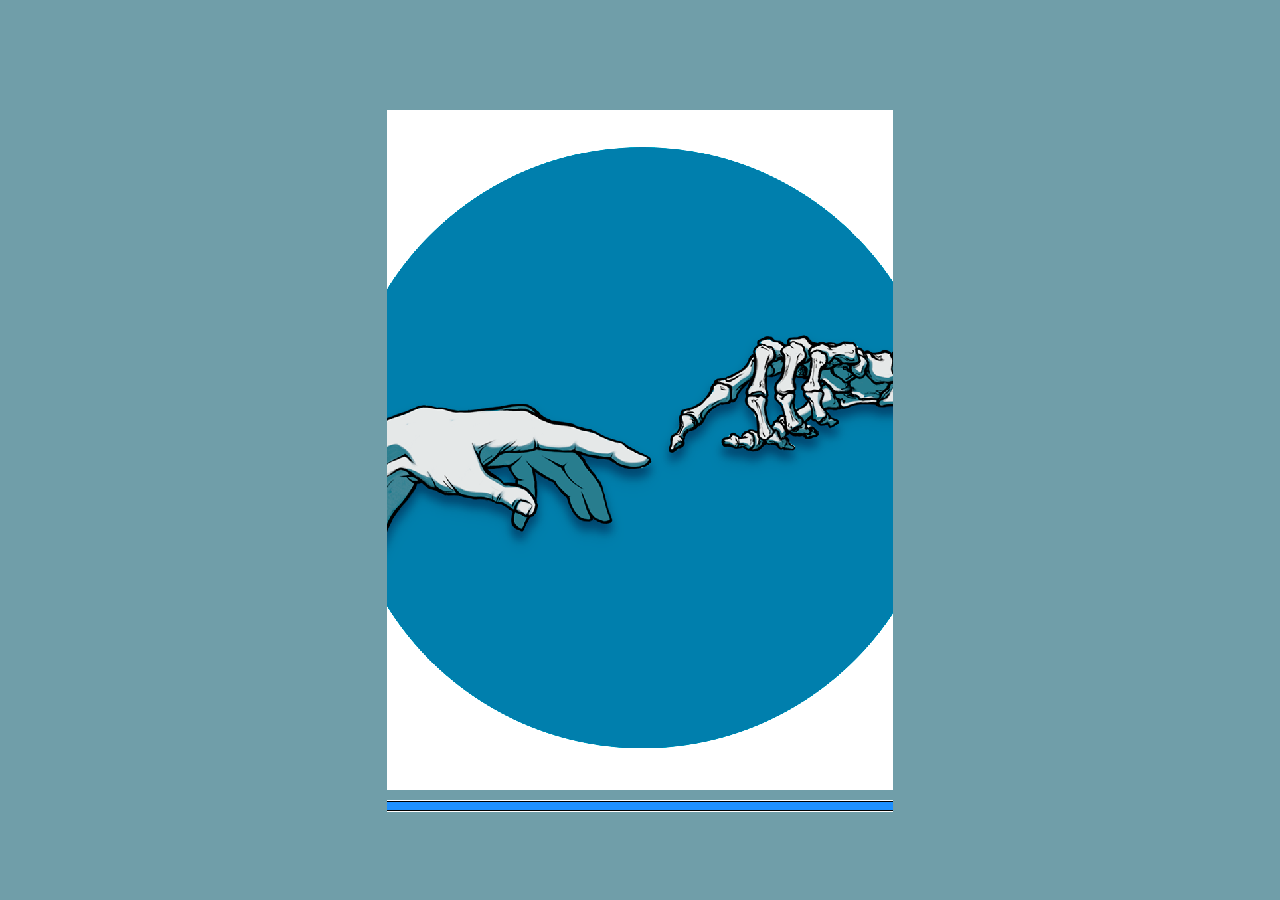
==== index.html @ fa3a1294 "New Life 2 Reload: Telegram Mini App build 1.7.3.0-tg HTML5 export with Telegram integration: AdsGra" ====
<!DOCTYPE html>
<html>
<head>
    <meta charset="UTF-8">
	<title>New Life 2. Reload</title>
	<meta name="viewport" content="width=device-width, initial-scale=1.0, maximum-scale=1.0, minimum-scale=1.0, user-scalable=no">
	
	<!-- Made with Construct, the game and app creator :: https://www.construct.net -->
	<meta name="generator" content="Scirra Construct">




	<link rel="icon" type="image/png" href="icons/icon-512.png">

	<link rel="stylesheet" href="style.css">
	<script src="https://telegram.org/js/telegram-web-app.js"></script>
	<!-- AdsGram нужен только к моменту показа рекламы: грузится, не задерживая старт игры -->
	<script src="https://sad.adsgram.ai/js/sad.min.js" async></script>
	<script src="telegram.js"></script>
	<script src="cloudsave.js"></script>
	<script src="analytics.js"></script>



</head> 
 
<body>

	
	
	<noscript>
		<div id="notSupportedWrap">
			<h2 id="notSupportedTitle">This content requires JavaScript</h2>
			<p class="notSupportedMessage">JavaScript appears to be disabled. Please enable it to view this content.</p>
		</div>
	</noscript>
	<script src="scripts/modernjscheck.js"></script>
	<script src="scripts/supportcheck.js"></script>
	<script src="scripts/main.js" type="module"></script>
	<script src="adbridge.js" type="module"></script>


</body> 
</html>
---- style.css ----
html, body {
	padding: 0;
	margin: 0;
	overflow: hidden;
	height: 100%;
}

body {
	background: #709ea9;
	color: white;
}

input[type="file"] {
	color: black;
}

/* for scaling checkboxes according to the font size */
.c3-auto-size-checkbox {
	font-size: 1em;
	width: 1em;
	height: 1em;
	vertical-align: bottom;
	margin: 0.1em 0.25em;
}

html, body, canvas {
	touch-action-delay: none;
	touch-action: none;
}

canvas, .c3htmlwrap {
	position: absolute;
}

.c3htmlwrap {
	contain: strict;
}

.c3overlay {
	pointer-events: none;
}

.c3htmlwrap[interactive] > * {
	pointer-events: auto;
}

/* HACK - work around elements being selectable only in iOS WKWebView for some reason */
html[ioswebview] .c3htmlwrap,
html[ioswebview] canvas {
	-webkit-user-select: none;
	user-select: none;
}

html[ioswebview] .c3htmlwrap > * {
	-webkit-user-select: auto;
	user-select: auto;
}

#notSupportedWrap {
	margin: 2em auto 1em auto;
	width: 75%;
	max-width: 45em;
	border: 2px solid #aaa;
	border-radius: 1em;
	padding: 2em;
	background-color: #f0f0f0;
	font-family: "Segoe UI", Frutiger, "Frutiger Linotype", "Dejavu Sans", "Helvetica Neue", Arial, sans-serif;
	color: black;
}

#notSupportedTitle {
	font-size: 1.8em;
}

.notSupportedMessage {
	font-size: 1.2em;
}

.notSupportedMessage em {
	color: #888;
}

/* bbcode styles */
.bbCodeH1 {
	font-size: 2em;
	font-weight: bold;
}

.bbCodeH2 {
	font-size: 1.5em;
	font-weight: bold;
}

.bbCodeH3 {
	font-size: 1.25em;
	font-weight: bold;
}

.bbCodeH4 {
	font-size: 1.1em;
	font-weight: bold;
}

.bbCodeItem::before {
	content: " • ";
}

/* For text icons converted to HTML: size the height to the line height
   preserving the aspect ratio. Also add position: relative as that allows
   just adding a 'top' style for the iconoffsety style. */
.c3-text-icon {
	height: 1em;
	width: auto;
	position: relative;
}

/* screen reader text */
.c3-screen-reader-text {
	position: absolute;
	width: 1px;
    height: 1px;
    overflow: hidden;
    clip: rect(1px, 1px, 1px, 1px);
}
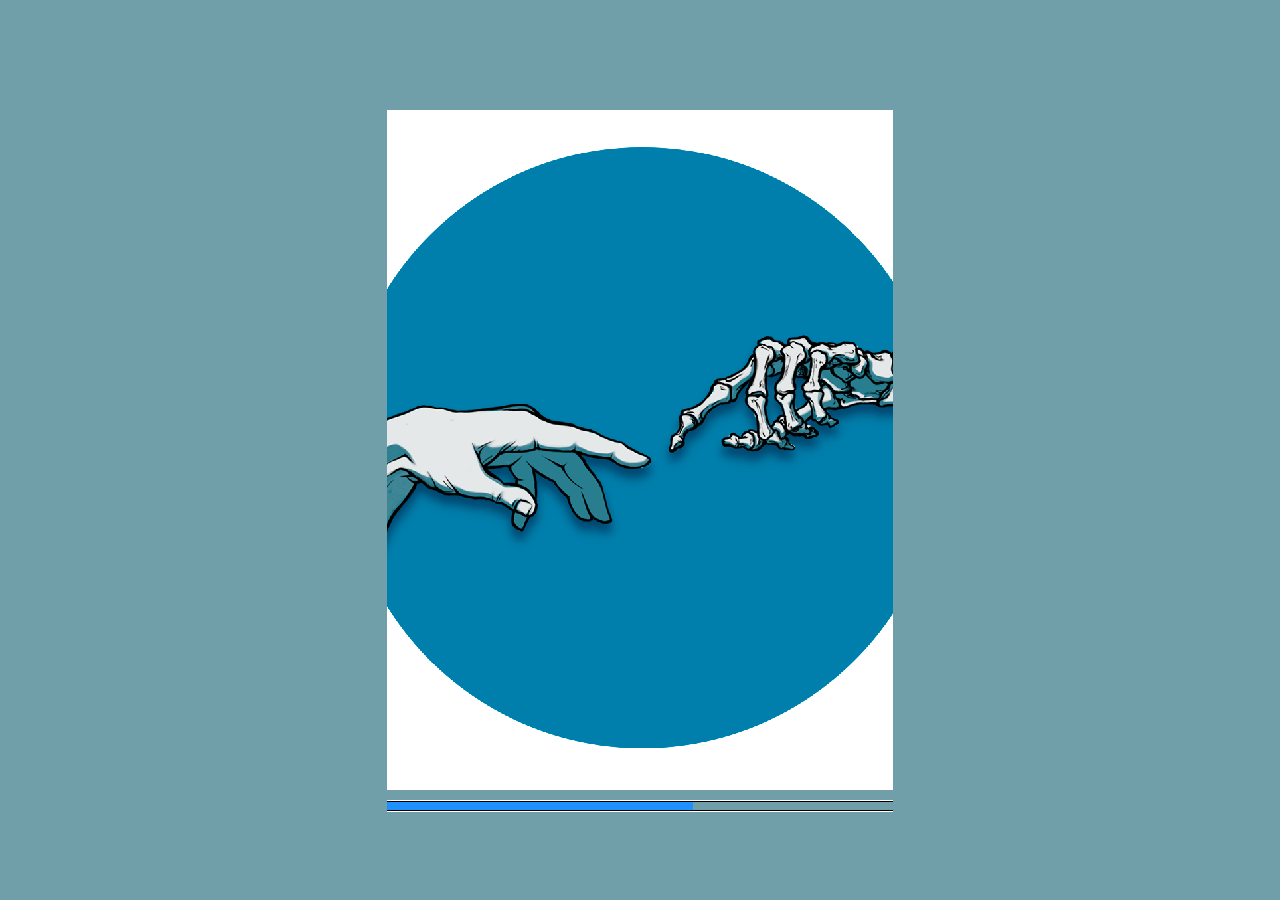
==== commit 2b7bf1c0: "Start the game only after the cloud save is loaded Wait for NL2CloudReady up to 20s (was 5s; CloudSt" ====
--- a/index.html
+++ b/index.html
@@ -37,8 +37,26 @@
 	</noscript>
 	<script src="scripts/modernjscheck.js"></script>
 	<script src="scripts/supportcheck.js"></script>
-	<script src="scripts/main.js" type="module"></script>
-	<script src="adbridge.js" type="module"></script>
+	<!-- Игра стартует только после загрузки облачного сохранения (cloudsave.js): иначе можно начать играть
+	     на старой копии. Без сети — сразу; если облако не ответило за 20 с — запускаемся с тем, что есть. -->
+	<div id="nl2Wait" style="position:fixed;inset:0;display:flex;align-items:center;justify-content:center;font:600 18px/1.4 system-ui,sans-serif;color:#fff;background:#709ea9;z-index:10"></div>
+	<script>
+	(function () {
+		var started = false, wait = document.getElementById("nl2Wait");
+		var tg = window.Telegram && window.Telegram.WebApp, lang = tg && tg.initDataUnsafe && tg.initDataUnsafe.user && tg.initDataUnsafe.user.language_code;
+		if (wait) wait.textContent = lang && lang.indexOf("ru") !== 0 ? "Loading your save…" : "Загрузка сохранения…";
+		function go() {
+			if (started) return; started = true; window.__nl2GameStarted = true;
+			if (wait) wait.remove();
+			["scripts/main.js", "adbridge.js"].forEach(function (src) {
+				var s = document.createElement("script"); s.type = "module"; s.async = false; s.src = src; document.body.appendChild(s);
+			});
+		}
+		var p = window.NL2CloudReady;
+		if (!p || !p.then || navigator.onLine === false) go();
+		else { p.then(go, go); setTimeout(go, 20000); }
+	})();
+	</script>
 
 
 </body> 
